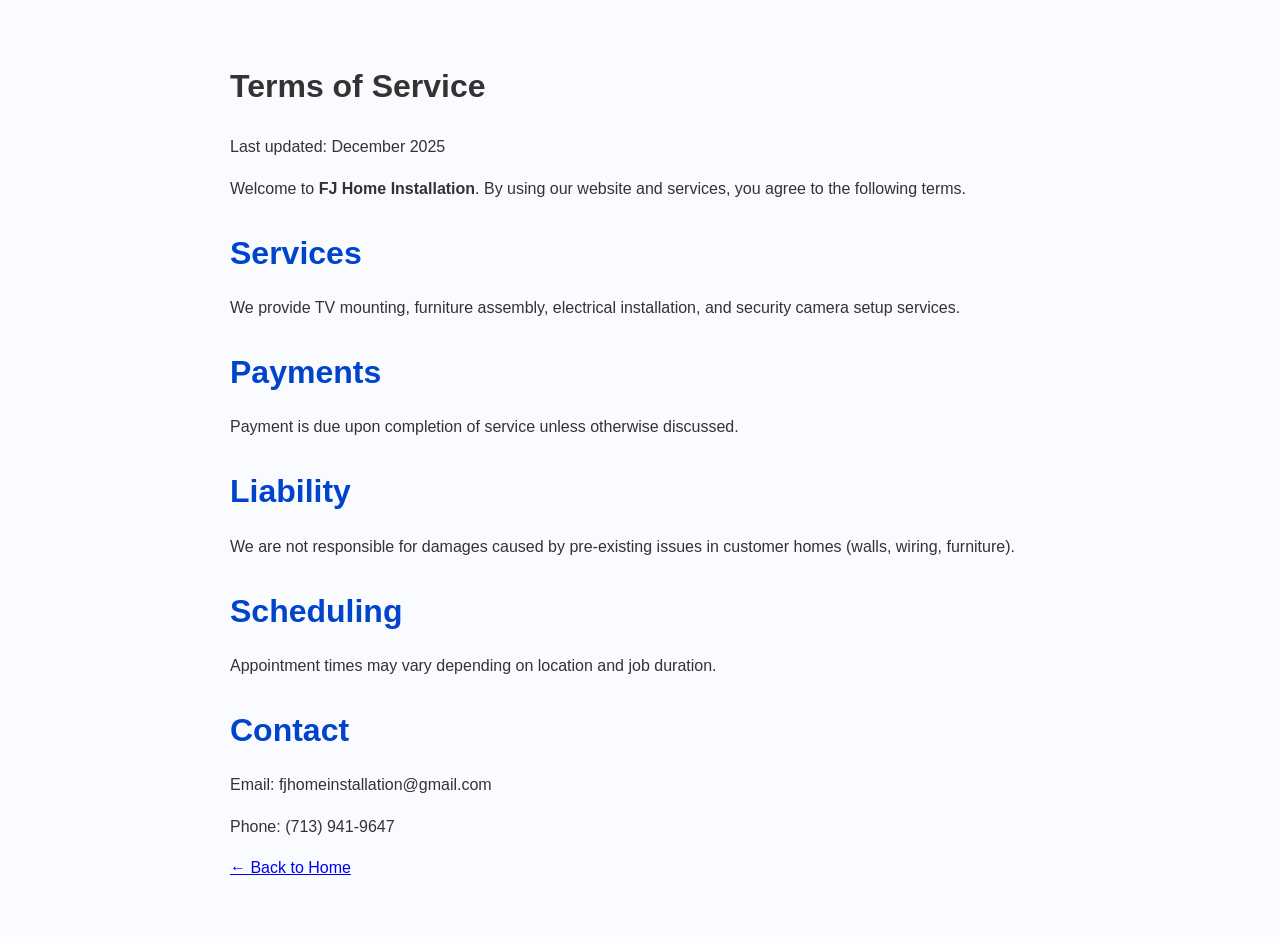
==== terms.html @ 4b2ab46c "Create terms.html" ====
<!DOCTYPE html>
<html lang="en">
<head>
    <meta charset="UTF-8" />
    <meta name="viewport" content="width=device-width, initial-scale=1.0" />
    <title>Terms of Service – FJ Home Installation</title>
    <link rel="stylesheet" href="style.css" />
</head>

<body>
    <div class="container" style="padding: 40px; max-width: 900px; margin: auto;">
        <h1>Terms of Service</h1>
        <p>Last updated: December 2025</p>

        <p>Welcome to <strong>FJ Home Installation</strong>. By using our website and services, you agree to the following terms.</p>

        <h2>Services</h2>
        <p>
            We provide TV mounting, furniture assembly, electrical installation, and security camera setup services.
        </p>

        <h2>Payments</h2>
        <p>
            Payment is due upon completion of service unless otherwise discussed.
        </p>

        <h2>Liability</h2>
        <p>
            We are not responsible for damages caused by pre-existing issues in customer homes (walls, wiring, furniture).
        </p>

        <h2>Scheduling</h2>
        <p>
            Appointment times may vary depending on location and job duration.
        </p>

        <h2>Contact</h2>
        <p>Email: fjhomeinstallation@gmail.com</p>
        <p>Phone: (713) 941-9647</p>

        <p><a href="index.html">← Back to Home</a></p>
    </div>
</body>
</html>
---- style.css ----
/* GLOBAL */
:root {
  --brand: #0044cc;
  --brand-dark: #003499;
  --accent: #2ea44f;
  --bg: #f9fbff;
  --bg-section: #f3f6ff;
  --text: #333;
  --card-bg: #ffffff;
  --shadow: rgba(0, 0, 0, 0.08);
}

*,
*::before,
*::after {
  box-sizing: border-box;
}

body {
  font-family: "Segoe UI", Tahoma, sans-serif;
  margin: 0;
  background: var(--bg);
  color: var(--text);
  line-height: 1.6;
}

/* HEADER */
header {
  text-align: center;
  padding: 60px 20px 50px;
  background: linear-gradient(180deg, #e9f0ff, #f9fbff);
}

header h1 {
  margin: 0 0 10px;
  font-size: 2.6rem;
  color: var(--brand);
}

header .tagline {
  max-width: 900px;
  margin: 0 auto 25px;
  font-size: 1rem;
}

.btn-container {
  display: flex;
  justify-content: center;
  gap: 15px;
  flex-wrap: wrap;
}

/* BUTTONS */
.btn {
  display: inline-block;
  padding: 12px 22px;
  border-radius: 10px;
  text-decoration: none;
  font-weight: 600;
  font-size: 0.98rem;
  transition: background 0.2s ease, transform 0.1s ease, box-shadow 0.1s ease;
  box-shadow: 0 2px 6px var(--shadow);
}

.btn.primary {
  background: var(--brand);
  color: #ffffff;
}

.btn.secondary {
  background: var(--accent);
  color: #ffffff;
}

.btn:hover {
  transform: translateY(-1px);
  box-shadow: 0 4px 10px var(--shadow);
}

.btn.primary:hover {
  background: var(--brand-dark);
}

.btn.secondary:hover {
  background: #24823b;
}

/* SECTIONS */
section {
  padding: 60px 20px;
  text-align: center;
}

h2 {
  color: var(--brand);
  margin-bottom: 12px;
  font-size: 2rem;
}

.sub {
  max-width: 780px;
  margin: 0 auto 30px;
  font-size: 0.98rem;
  color: #555;
}

/* ABOUT */
#about {
  background: #ffffff;
}

/* SERVICES */
#services {
  background: #ffffff;
}

.services-grid {
  display: grid;
  grid-template-columns: repeat(4, minmax(0, 1fr));
  gap: 20px;
  max-width: 1100px;
  margin: 25px auto 0;
}

.card {
  background: var(--card-bg);
  border-radius: 14px;
  padding: 18px 16px 20px;
  box-shadow: 0 3px 12px var(--shadow);
  text-align: center;
  transition: transform 0.15s ease, box-shadow 0.15s ease;
}

.card img {
  width: 100%;
  max-height: 120px;
  object-fit: cover;
  border-radius: 10px;
  margin-bottom: 12px;
}

.card h3 {
  margin: 0 0 6px;
  color: var(--brand);
  font-size: 1.05rem;
}

.card p {
  margin: 0;
  font-size: 0.9rem;
  color: #555;
}

.card:hover {
  transform: translateY(-4px);
  box-shadow: 0 6px 18px var(--shadow);
}

/* PRICING */
#pricing {
  background: var(--bg-section);
}

#pricing h2 {
  margin-bottom: 10px;
}

.price-box {
  background: var(--card-bg);
  max-width: 1100px;
  margin: 25px auto;
  padding: 22px 20px 26px;
  border-radius: 16px;
  box-shadow: 0 4px 14px var(--shadow);
  text-align: left;
}

.price-box h3 {
  margin: 0 0 14px;
  font-size: 1.25rem;
  color: #222;
}

.price-box table {
  width: 100%;
  border-collapse: collapse;
  font-size: 0.96rem;
}

.price-box th,
.price-box td {
  padding: 10px 12px;
  border-bottom: 1px solid #e3e6f2;
}

.price-box thead th {
  background: #e8eeff;
  font-weight: 700;
}

.price-box tbody tr:nth-child(even) {
  background: #fafbff;
}

.price-box tbody tr:last-child td {
  border-bottom: none;
}

/* BOOKING */
#booking {
  background: #ffffff;
}

.booking-card {
  max-width: 700px;
  margin: 0 auto;
  background: var(--card-bg);
  padding: 24px 22px 28px;
  border-radius: 18px;
  box-shadow: 0 4px 14px var(--shadow);
  text-align: left;
}

.booking-card form {
  width: 100%;
}

.form-group {
  margin-bottom: 16px;
}

.form-group label {
  display: block;
  font-size: 0.95rem;
  font-weight: 600;
  margin-bottom: 6px;
}

.form-group input,
.form-group select {
  width: 100%;
  padding: 10px 12px;
  border-radius: 8px;
  border: 1px solid #ccd4ea;
  font-size: 0.96rem;
  font-family: inherit;
  outline: none;
  transition: border-color 0.15s ease, box-shadow 0.15s ease;
}

.form-group input:focus,
.form-group select:focus {
  border-color: var(--brand);
  box-shadow: 0 0 0 2px rgba(0, 68, 204, 0.15);
}

.btn-book {
  width: 100%;
  border: none;
  border-radius: 10px;
  padding: 13px 20px;
  background: var(--brand);
  color: #ffffff;
  font-weight: 600;
  font-size: 1rem;
  cursor: pointer;
  box-shadow: 0 3px 10px var(--shadow);
  transition: background 0.15s ease, transform 0.1s ease, box-shadow 0.1s ease;
}

.btn-book:hover {
  background: var(--brand-dark);
  transform: translateY(-1px);
  box-shadow: 0 5px 14px var(--shadow);
}

/* FOOTER */
footer {
  background: #eef3ff;
  text-align: center;
  padding: 26px 16px 22px;
  font-size: 0.9rem;
  color: #444;
}

footer a {
  color: var(--brand);
  font-weight: 600;
  text-decoration: none;
}

footer a:hover {
  text-decoration: underline;
}

/* RESPONSIVE */
@media (max-width: 1024px) {
  .services-grid {
    grid-template-columns: repeat(2, minmax(0, 1fr));
  }

  .price-box {
    margin: 18px 12px;
  }

  .booking-card {
    margin: 0 12px;
  }
}

@media (max-width: 640px) {
  header {
    padding: 40px 16px 32px;
  }

  header h1 {
    font-size: 2.1rem;
  }

  .services-grid {
    grid-template-columns: 1fr;
  }

  section {
    padding: 40px 16px;
  }

  .price-box {
    padding: 18px 15px 22px;
  }

  .booking-card {
    padding: 18px 15px 22px;
  }
}
/* FAQ Section */
#faq {
  padding: 60px 20px;
  max-width: 800px;
  margin: auto;
  text-align: left;
}

.faq-item {
  background: #fff;
  padding: 15px;
  margin-bottom: 15px;
  border-radius: 8px;
  box-shadow: 0 2px 8px rgba(0,0,0,0.1);
}

.faq-item h3 {
  margin: 0;
  color: var(--brand);
  cursor: pointer;
}

.faq-item p {
  margin-top: 8px;
  display: none;     /* Hidden until clicked */
}
.review-section {
    text-align: center;
    padding: 40px 20px;
    background: #f8f9ff;
}

.review-section h2 {
    font-size: 28px;
    color: #0044cc;
    margin-bottom: 10px;
}

.review-section p {
    font-size: 16px;
    color: #555;
    margin-bottom: 20px;
}

.review-btn {
    background: #007bff;
    color: white;
    padding: 12px 24px;
    text-decoration: none;
    border-radius: 8px;
    font-size: 18px;
    transition: 0.3s ease;
}

.review-btn:hover {
    background: #0056b3;
}

/* Google Form Embed Styling */
.reviews-section iframe {
  max-width: 800px;
  width: 100%;
  border-radius: 8px;
  box-shadow: 0 4px 12px rgba(0,0,0,0.15);
}

/* ⭐ Luxury Blue Review Cards (v2 fixed) */
.reviews-cards-section {
    background: #f6f8ff;
    padding: 60px 20px;
    text-align: center;
    margin-top: 40px;
}

.reviews-cards-section .reviews-header h2 {
    font-size: 30px;
    color: #0033aa;
    font-weight: bold;
    margin-bottom: 10px;
}

.reviews-cards-section .reviews-header p {
    font-size: 16px;
    color: #444;
    margin-bottom: 40px;
}

.reviews-cards-section .reviews-container {
    display: grid;
    grid-template-columns: repeat(auto-fit, minmax(280px, 1fr));
    gap: 25px;
    padding: 0 20px;
}

.reviews-cards-section .review-card {
    background: white;
    padding: 25px;
    border-radius: 16px;
    box-shadow: 0 6px 20px rgba(0, 50, 150, 0.12);
    border: 1px solid #d7e2ff;
    transition: 0.3s ease;
}

.reviews-cards-section .review-card:hover {
    transform: translateY(-5px);
}

.reviews-cards-section .stars {
    font-size: 22px;
    color: #f2c200;
    margin-bottom: 12px;
}

.reviews-cards-section .review-text {
    font-size: 17px;
    color: #222;
    margin-bottom: 15px;
}

.reviews-cards-section .review-name {
    font-size: 14px;
    color: #0033aa;
    font-weight: bold;
}

#reviews h2,
#reviews p {
    text-align: center !important;
    margin: 0 auto;
}

/* Fix Customer Reviews alignment */
#reviews {
    text-align: center !important;
}

#reviews p {
    text-align: center !important;
    margin-left: auto;
    margin-right: auto;
}

.reviews-desc {
    display: block;
    text-align: center !important;
    width: 100%;
    margin: 0 auto 20px auto !important;
}

.reviews-section p {
    max-width: 600px;
    margin: 0 auto 20px auto !important;
    text-align: center !important;
}
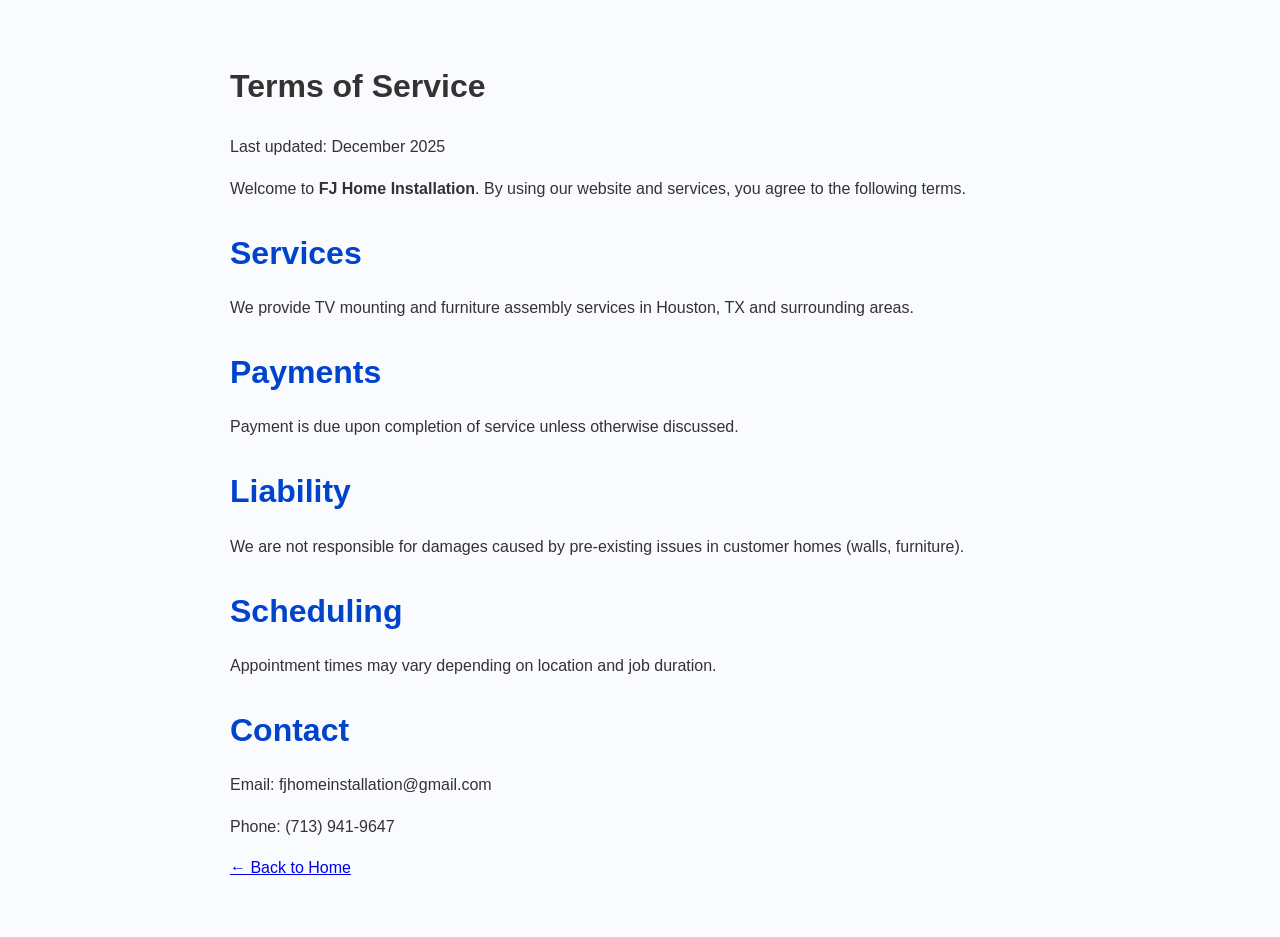
==== commit edb706ea: "Update terms.html" ====
--- a/terms.html
+++ b/terms.html
@@ -6,38 +6,30 @@
     <title>Terms of Service – FJ Home Installation</title>
     <link rel="stylesheet" href="style.css" />
 </head>
-
 <body>
     <div class="container" style="padding: 40px; max-width: 900px; margin: auto;">
         <h1>Terms of Service</h1>
         <p>Last updated: December 2025</p>
-
         <p>Welcome to <strong>FJ Home Installation</strong>. By using our website and services, you agree to the following terms.</p>
-
         <h2>Services</h2>
         <p>
-            We provide TV mounting, furniture assembly, electrical installation, and security camera setup services.
+            We provide TV mounting and furniture assembly services in Houston, TX and surrounding areas.
         </p>
-
         <h2>Payments</h2>
         <p>
             Payment is due upon completion of service unless otherwise discussed.
         </p>
-
         <h2>Liability</h2>
         <p>
-            We are not responsible for damages caused by pre-existing issues in customer homes (walls, wiring, furniture).
+            We are not responsible for damages caused by pre-existing issues in customer homes (walls, furniture).
         </p>
-
         <h2>Scheduling</h2>
         <p>
             Appointment times may vary depending on location and job duration.
         </p>
-
         <h2>Contact</h2>
         <p>Email: fjhomeinstallation@gmail.com</p>
         <p>Phone: (713) 941-9647</p>
-
         <p><a href="index.html">← Back to Home</a></p>
     </div>
 </body>
